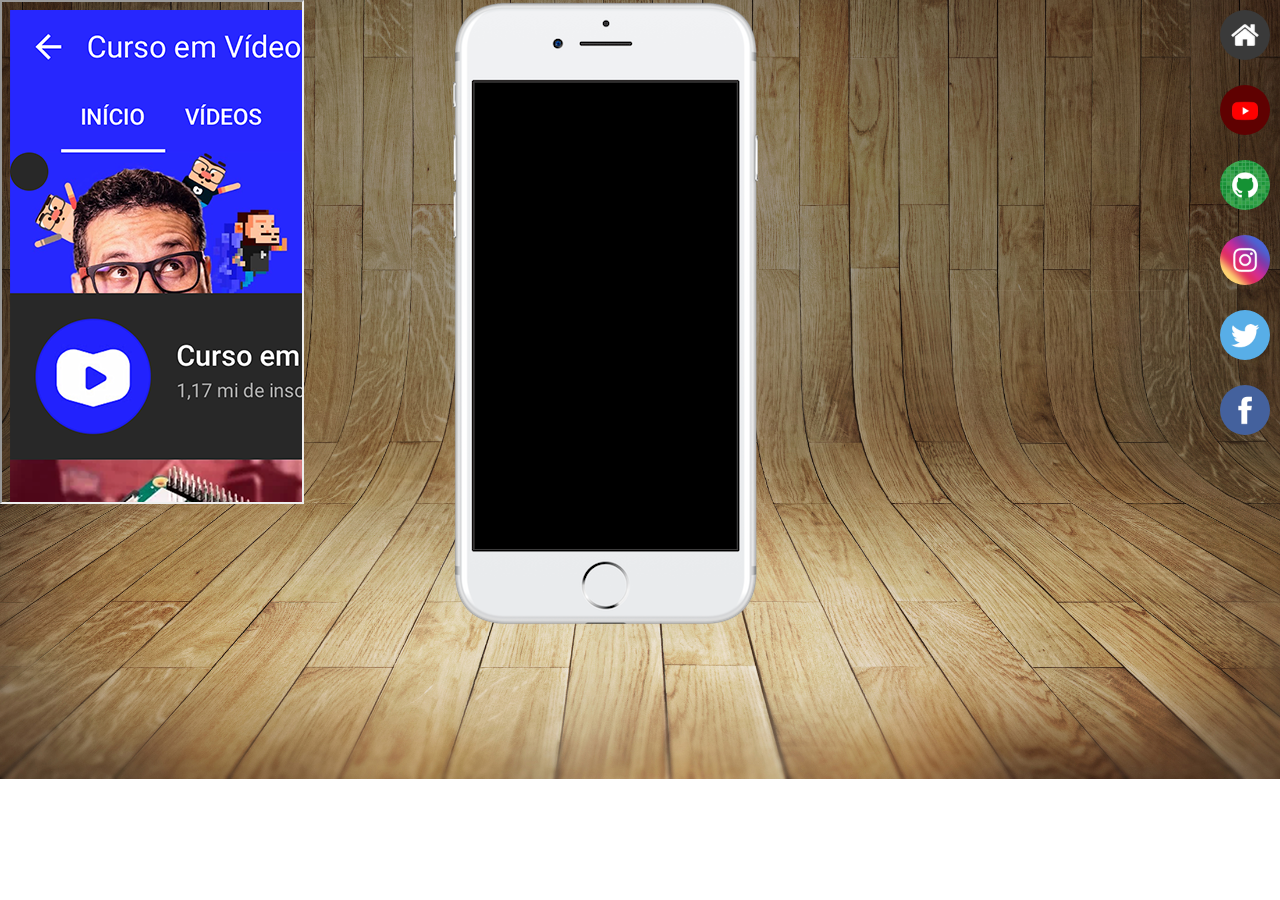
==== index.html @ 356983d2 "projeto criado" ====
<!DOCTYPE html>
<html lang="pt-br">
<head>
    <meta charset="UTF-8">
    <meta name="viewport" content="width=device-width, initial-scale=1.0">
    <link rel="shortcut icon" href="imagens/favicon.ico" type="image/x-icon">
    <link rel="stylesheet" href="estilo-home.css">
    <link rel="stylesheet" href="social-midia.css">
    <title>Projeto Redes Sociais</title>
</head>
<body>
    <main>
        <section class="celular">
           <iframe src="youtube.html" width="300" height="500"></iframe>
        </section>
        <section class="social">
            <nav>
                <a href="#"><img src="imagens/logo-home.jpg" alt=""></a>
                <a href="#"><img src="imagens/logo-youtube.jpg" alt=""></a>
                <a href="#"><img src="imagens/logo-github.jpg" alt=""></a>
                <a href="#"><img src="imagens/logo-instagram.jpg" alt=""></a>
                <a href="#"><img src="imagens/logo-twitter.jpg" alt=""></a>
                <a href="#"><img src="imagens/logo-facebook.jpg" alt=""></a>
            </nav>
        </section>
    </main>
</body>
</html>
---- estilo-home.css ----
@charset "UTF-8";

* {
    padding: 0px;
    margin: 0px;
}

body {
    width: 100%;
    height: 100%;
    font-family: Arial, Helvetica, sans-serif;
    background-image: url(imagens/fundo-madeira.jpg);
    background-position: center center;
    background-repeat: no-repeat;
    background-size: cover;
}

main {
    display: flex;
}

section {
    width: 100%;
    height: 100%;
}

.celular {
    background-image: url(imagens/frame-iphone.png);
    background-repeat: no-repeat;
    background-position: 50%;
    height: 627px;
}

iframe {
    
}

.social {
   width: 50px;
   margin: 10px;
}

.social img {
    display: block;
    width: 50px;
    border-radius: 50%;
    margin-bottom: 25px;
}
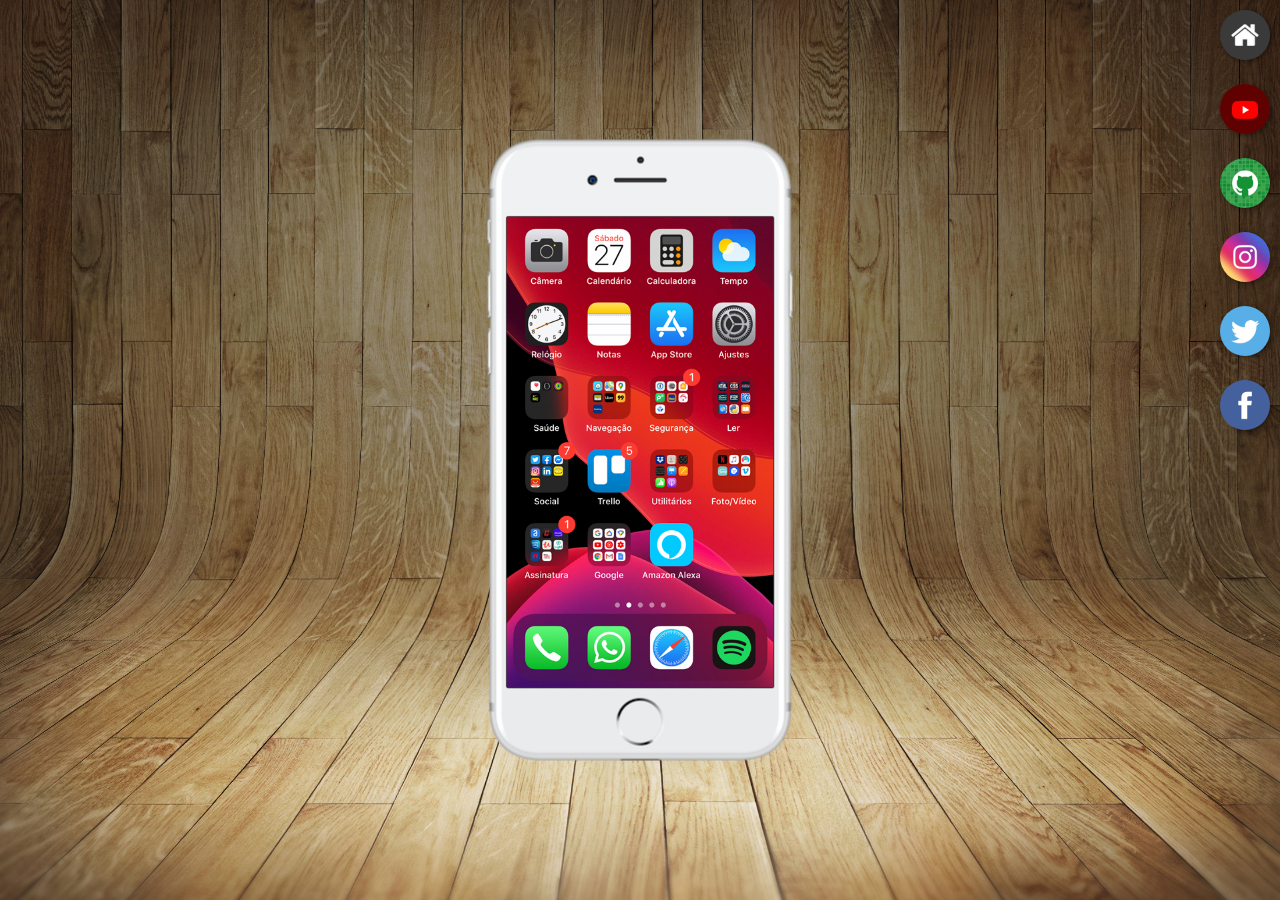
==== commit ce179398: "atualizado" ====
--- a/index.html
+++ b/index.html
@@ -2,26 +2,26 @@
 <html lang="pt-br">
 <head>
     <meta charset="UTF-8">
+    <meta http-equiv="X-UA-Compatible" content="IE=edge">
     <meta name="viewport" content="width=device-width, initial-scale=1.0">
+    <title>Projeto Rede Social</title>
+    <link rel="stylesheet" href="style.css">
     <link rel="shortcut icon" href="imagens/favicon.ico" type="image/x-icon">
-    <link rel="stylesheet" href="estilo-home.css">
-    <link rel="stylesheet" href="social-midia.css">
-    <title>Projeto Redes Sociais</title>
+
 </head>
 <body>
     <main>
-        <section class="celular">
-           <iframe src="youtube.html" width="300" height="500"></iframe>
+        <section id="conteudo">
+            <iframe src="home.html" name="telas" id="telas" frameborder="0"></iframe>
         </section>
-        <section class="social">
-            <nav>
-                <a href="#"><img src="imagens/logo-home.jpg" alt=""></a>
-                <a href="#"><img src="imagens/logo-youtube.jpg" alt=""></a>
-                <a href="#"><img src="imagens/logo-github.jpg" alt=""></a>
-                <a href="#"><img src="imagens/logo-instagram.jpg" alt=""></a>
-                <a href="#"><img src="imagens/logo-twitter.jpg" alt=""></a>
-                <a href="#"><img src="imagens/logo-facebook.jpg" alt=""></a>
-            </nav>
+
+        <section id="menu">
+            <a href="home.html" target="telas"><img src="imagens/logo-home.jpg" alt="Home"></a><br>
+            <a href="youtube.html" target="telas"><img src="imagens/logo-youtube.jpg" alt="Youtube"></a><br>
+            <a href="git.html" target="telas"><img src="imagens/logo-github.jpg" alt="Github"></a><br>
+            <a href="insta.html" target="telas"><img src="imagens/logo-instagram.jpg" alt="Instagram"></a><br>
+            <a href="twiter.html" target="telas"><img src="imagens/logo-twitter.jpg" alt="Twiter"></a><br>
+            <a href="face.html" target="telas"><img src="imagens/logo-facebook.jpg" alt="Facebook"></a>
         </section>
     </main>
 </body>
--- a/style.css
+++ b/style.css
@@ -0,0 +1,64 @@
+@charset "UTF-8";
+
+*{
+    margin: 0px;
+    padding: 0px;
+    font-family: Arial, Helvetica, sans-serif;
+}
+
+html, body{
+    height: 100%;
+    width: 100%;
+    background-color: black;
+}
+
+body{
+    background: url('imagens/fundo-madeira.jpg');
+    background-position: center center;
+    background-repeat: no-repeat;
+    background-size: cover;
+    background-attachment: fixed;
+}
+
+main{
+    position: relative;
+    height: 100%;
+}
+
+section#conteudo{
+    position: absolute;
+    top: 50%;
+    left: 50%;
+    transform: translate(-50%, -50%);
+
+    height: 627px;
+    width: 311px;
+    background: url('imagens/frame-iphone.png') no-repeat;
+}
+
+iframe#telas{
+    position: relative;
+    top: 80px;
+    left: 22px;
+    width: 267px;
+    height: 471px;
+}
+
+section#menu{
+    text-align: right;
+}
+
+section#menu img{
+    width: 50px;
+    margin: 10px;
+    border-radius: 50%;
+    box-shadow: 2px 2px 5px rgba(0, 0, 0, 0.400);
+    box-sizing: border-box;
+}
+
+section#menu img:hover{
+    border: 2px solid rgba(255, 255, 255, 0.511);
+    transform: translate(-3px, -3px);
+    box-shadow: 5px 5px 10px black;
+    transition: transform .4s, border 1s;
+}
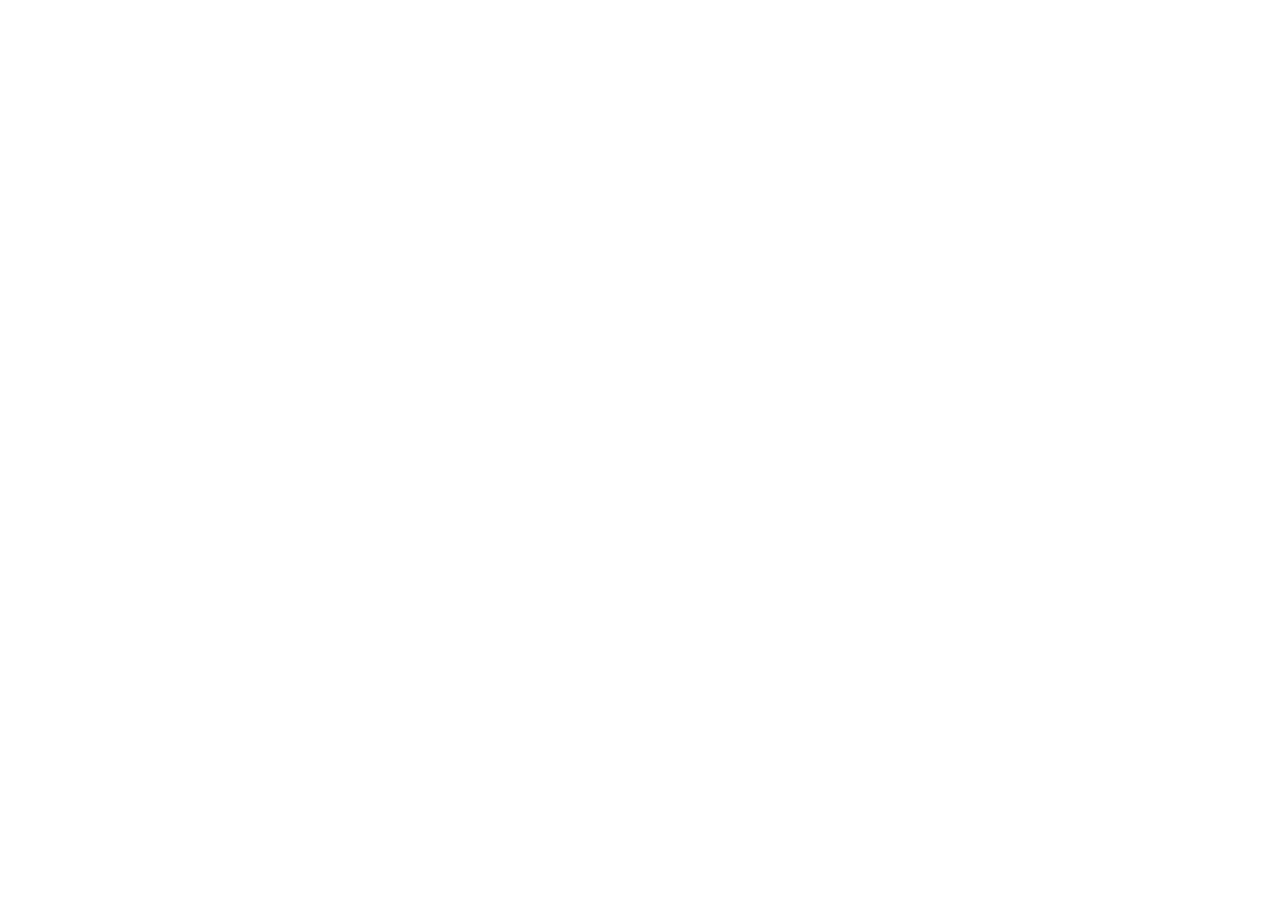
==== commit 6038e925: "index criado" ====
--- a/index.html
+++ b/index.html
@@ -2,27 +2,11 @@
 <html lang="pt-br">
 <head>
     <meta charset="UTF-8">
-    <meta http-equiv="X-UA-Compatible" content="IE=edge">
     <meta name="viewport" content="width=device-width, initial-scale=1.0">
-    <title>Projeto Rede Social</title>
-    <link rel="stylesheet" href="style.css">
     <link rel="shortcut icon" href="imagens/favicon.ico" type="image/x-icon">
-
+    <title>Projeto Redes Sociais</title>
 </head>
 <body>
-    <main>
-        <section id="conteudo">
-            <iframe src="home.html" name="telas" id="telas" frameborder="0"></iframe>
-        </section>
-
-        <section id="menu">
-            <a href="home.html" target="telas"><img src="imagens/logo-home.jpg" alt="Home"></a><br>
-            <a href="youtube.html" target="telas"><img src="imagens/logo-youtube.jpg" alt="Youtube"></a><br>
-            <a href="git.html" target="telas"><img src="imagens/logo-github.jpg" alt="Github"></a><br>
-            <a href="insta.html" target="telas"><img src="imagens/logo-instagram.jpg" alt="Instagram"></a><br>
-            <a href="twiter.html" target="telas"><img src="imagens/logo-twitter.jpg" alt="Twiter"></a><br>
-            <a href="face.html" target="telas"><img src="imagens/logo-facebook.jpg" alt="Facebook"></a>
-        </section>
-    </main>
+    
 </body>
 </html>
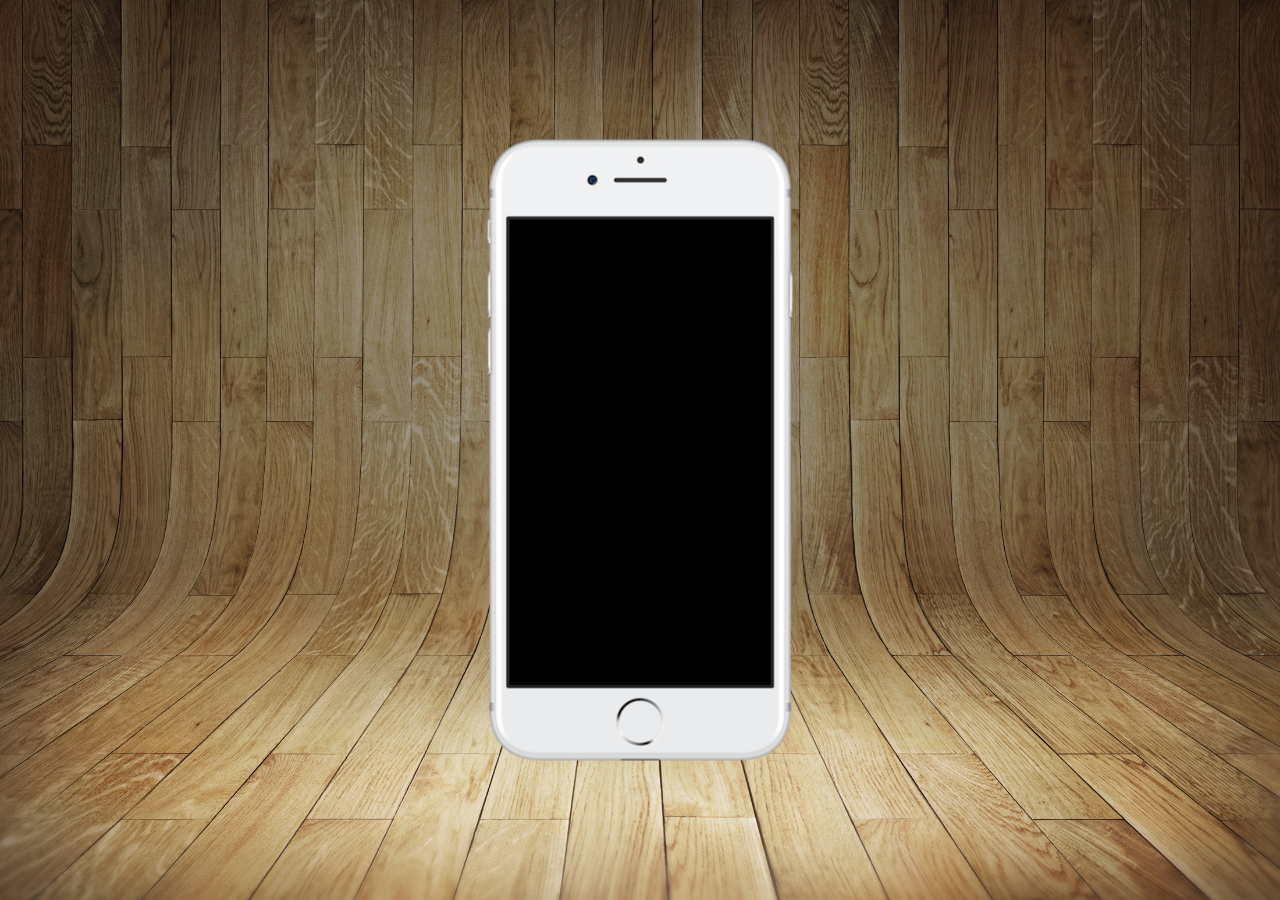
==== commit f14930cb: "adicionando imagens" ====
--- a/index.html
+++ b/index.html
@@ -4,9 +4,17 @@
     <meta charset="UTF-8">
     <meta name="viewport" content="width=device-width, initial-scale=1.0">
     <link rel="shortcut icon" href="imagens/favicon.ico" type="image/x-icon">
+    <link rel="stylesheet" href="estilos/style.css">
     <title>Projeto Redes Sociais</title>
 </head>
 <body>
-    
+    <main>
+        <section id="telefone">
+
+        </section>
+        <section id="redes-sociais">
+
+        </section>
+    </main>
 </body>
 </html>
--- a/estilos/style.css
+++ b/estilos/style.css
@@ -0,0 +1,35 @@
+@charset "UTF-8";
+
+* {
+    padding: 0px;
+    margin: 0px;
+    font-family: Arial, Helvetica, sans-serif;
+}
+
+html, body {
+    height: 100vh;
+    width: 100vw;
+    background-color: black;
+}
+
+body {
+    background: url('../imagens/fundo-madeira.jpg') no-repeat top center;
+    background-size: cover;
+    background-attachment: fixed;
+}
+
+main {
+    position: relative;
+    height: 100vh;
+}
+
+section#telefone {
+    position: absolute;
+    top: 50%;
+    left: 50%;
+    transform: translate(-50%, -50%);
+
+    height: 627px;
+    width: 311px;
+    background: url('../imagens/frame-iphone.png') no-repeat;
+}
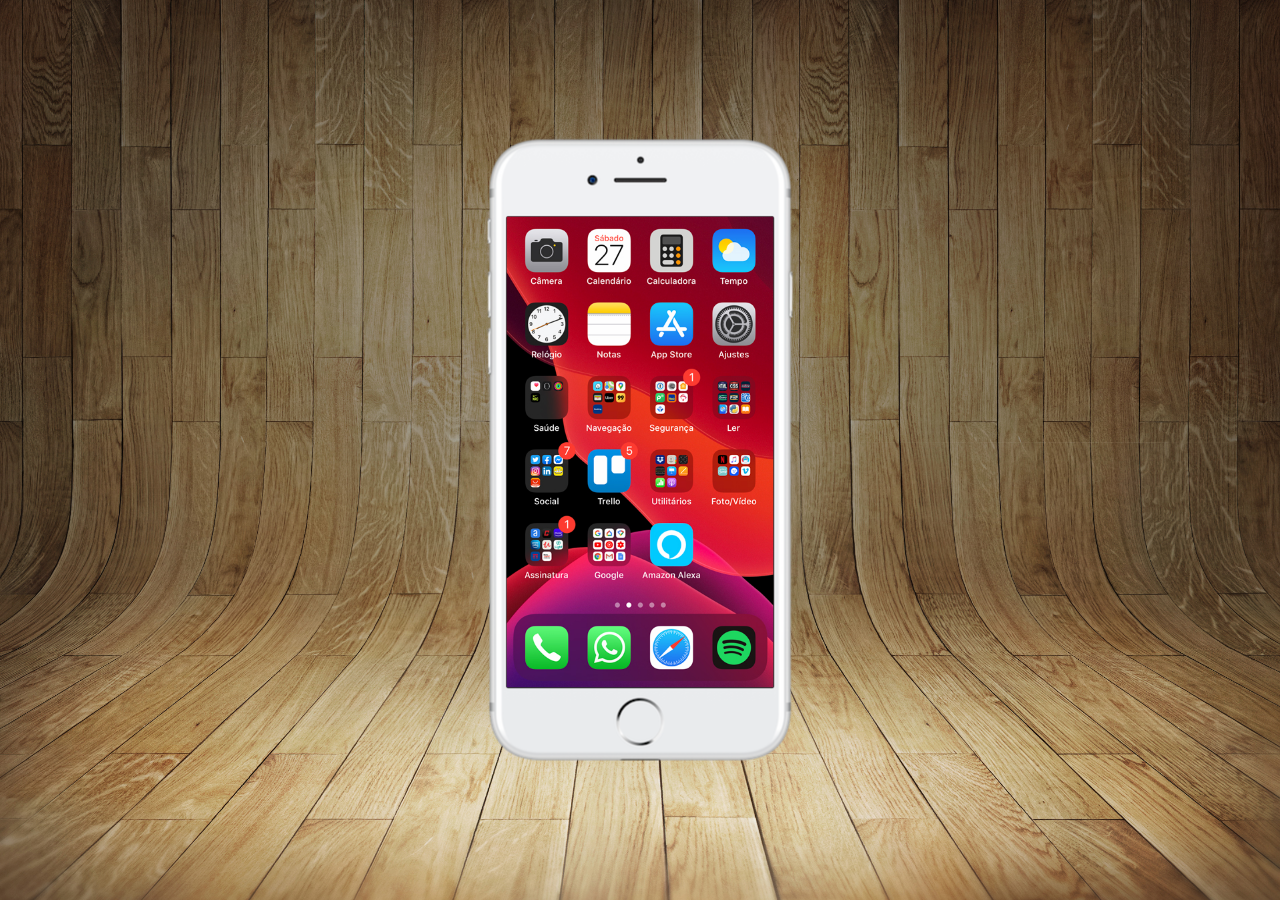
==== commit 6b0bfcfb: "criei a tela home" ====
--- a/index.html
+++ b/index.html
@@ -10,7 +10,7 @@
 <body>
     <main>
         <section id="telefone">
-
+            <iframe src="home.html" name="tela" id="tela" frameborder="0"></iframe>
         </section>
         <section id="redes-sociais">
 
--- a/estilos/style.css
+++ b/estilos/style.css
@@ -32,4 +32,12 @@
     height: 627px;
     width: 311px;
     background: url('../imagens/frame-iphone.png') no-repeat;
+}
+
+iframe#tela {
+    position: relative;
+    top: 80px;
+    left: 22px;
+    width: 267px; /* 269px */
+    height: 471px;
 }
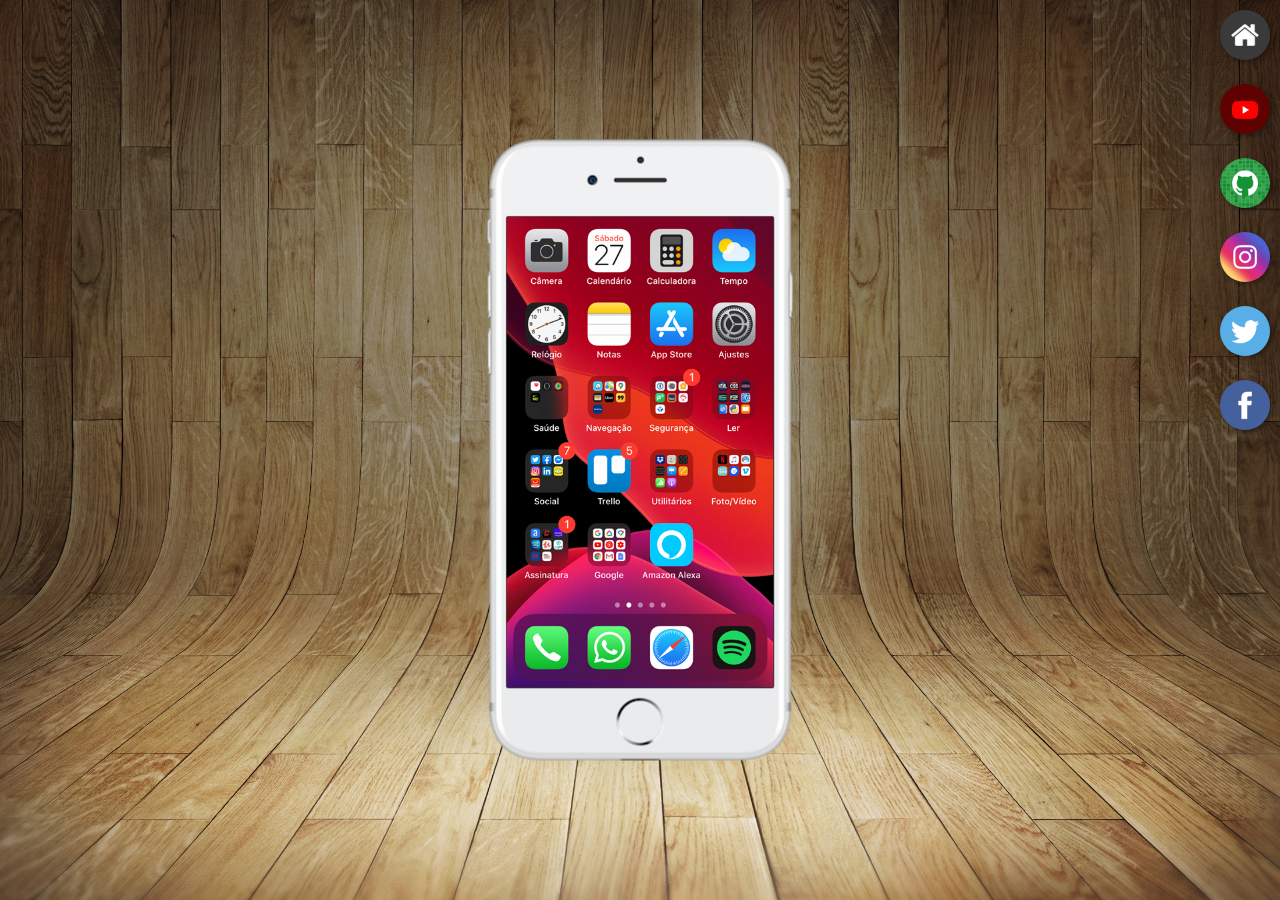
==== commit 0c80f888: "criei os botões laterais" ====
--- a/index.html
+++ b/index.html
@@ -10,10 +10,17 @@
 <body>
     <main>
         <section id="telefone">
-            <iframe src="home.html" name="tela" id="tela" frameborder="0"></iframe>
+            <iframe src="home.html" name="tela" id="tela" frameborder="0">
+                Seu navegador né compatível com isso.
+            </iframe>
         </section>
         <section id="redes-sociais">
-
+            <a href="#" target="tela"><img src="imagens/logo-home.jpg" alt="Home"></a><br>
+            <a href="#" target="tela"><img src="imagens/logo-youtube.jpg" alt="YouTube"></a><br>
+            <a href="#" target="tela"><img src="imagens/logo-github.jpg" alt="GitHub"></a><br>
+            <a href="#" target="tela"><img src="imagens/logo-instagram.jpg" alt="Instagram"></a><br>
+            <a href="#" target="tela"><img src="imagens/logo-twitter.jpg" alt="Twitter"></a><br>
+            <a href="#" target="tela"><img src="imagens/logo-facebook.jpg" alt="Facebook"></a>
         </section>
     </main>
 </body>
--- a/estilos/style.css
+++ b/estilos/style.css
@@ -40,4 +40,23 @@
     left: 22px;
     width: 267px; /* 269px */
     height: 471px;
+}
+
+section#redes-sociais {
+    text-align: right;
+}
+
+section#redes-sociais img {
+    width: 50px;
+    margin: 10px;
+    border-radius: 50%;
+    box-shadow: 2px 2px 5px rgba(0, 0, 0, 0.400);
+    box-sizing: border-box;
+}
+
+section#redes-sociais img:hover {
+    border: 2px solid rgba(255, 255, 255, 0.637);
+    transform: translate(-3px, -3px);
+    box-shadow: 5px 5px 10px rgba(0, 0, 0, 0.600);
+    transition: transform .5s, border 1s;
 }
